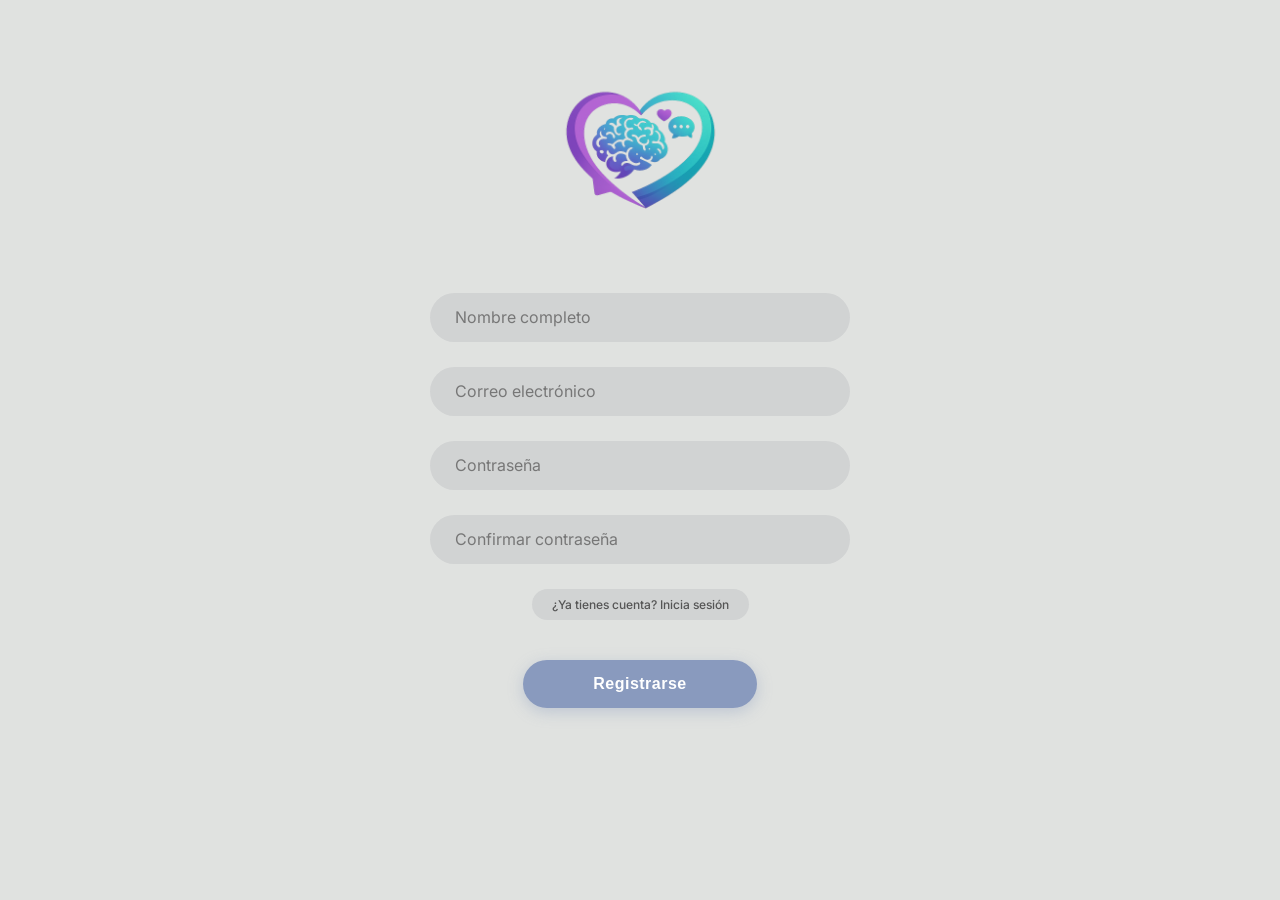
==== CrearCuenta/crear.html @ a9e746d1 "Proyecto mens cura" ====
<!DOCTYPE html>
<html lang="es">
<head>
    <meta charset="UTF-8">
    <meta name="viewport" content="width=device-width, initial-scale=1.0">
    <title>Mens Cura - Crear Cuenta</title>
    <link rel="stylesheet" href="crearCuenta.css">
</head>
<body>

    <div class="formulario">
        <img src="isologo.png" alt="Logo de mens cura" class="logo-placeholder">
        
        <form method="post" action="#">    
            <div class="input-group">
                <input type="text" id="regName" required>
                <label>Nombre completo</label>
            </div>

            <div class="input-group">
                <input type="email" id="regEmail" required>
                <label>Correo electrónico</label>
            </div>

            <div class="input-group">
                <input type="password" id="regPass" required>
                <label>Contraseña</label>
            </div>

            <div class="input-group">
                <input type="password" id="confirmPass" required>
                <label>Confirmar contraseña</label>
            </div>
            <div class="links-container" style="justify-content: center; display: flex;">
                <div class="link-pill">
                    <a href="../Inicio%20de%20Sesion/index.html">¿Ya tienes cuenta? Inicia sesión</a>
                </div>
            </div>

            <div class="button-container">
                <button type="submit" class="btn-iniciar">
                    Registrarse
                </button>
            </div>
        </form>
    </div>

    <script src="crearCuenta.js"></script>
</body>
</html>
---- CrearCuenta/crearCuenta.css ----
@import url('https://fonts.googleapis.com/css2?family=Inter:wght@400;600&display=swap');

body {
    margin: 0;
    padding: 0;
    font-family: 'Inter', sans-serif;
    background-color: #E0E2E0; 
    display: flex;
    justify-content: center;
    align-items: center;
    min-height: 100vh; /* Cambiado a min-height para permitir scroll en pantallas chicas */
}

.formulario {
    width: 420px;
    text-align: center;
    padding: 40px 20px;
    position: relative; 
    margin-top: 100px; /* Espacio para el logo que flota arriba */
}

.logo-placeholder {
    width: 250px; /* Reducido un poco para que sea más armónico con más campos */
    height: auto; 
    position: absolute;
    top: -220px;
    left: 50%;
    transform: translateX(-50%);
    display: block;
    object-fit: contain;
}

.input-group {
    position: relative;
    margin-bottom: 25px;
    z-index: 2; 
}

.input-group input {
    width: 100%;
    padding: 16px 25px;
    border-radius: 30px;
    border: none;
    background-color: #D1D3D3;
    font-size: 15px;
    color: #333;
    outline: none;
    box-sizing: border-box;
    transition: background-color 0.3s;
}

.input-group input:hover {
    background-color: #c8caca;
}

.input-group label {
    position: absolute;
    top: 50%;
    left: 25px;
    transform: translateY(-50%);
    color: #777;
    pointer-events: none;
    transition: 0.4s cubic-bezier(0.25, 0.8, 0.25, 1);
}

/* Efecto cuando el input tiene foco o contenido */
.input-group input:focus ~ label,
.input-group input:valid ~ label {
    top: -12px;
    left: 20px;
    font-size: 12px;
    color: #899ABE;
    font-weight: 600;
    background: #E0E2E0;
    padding: 0 8px;
    z-index: 3;
}

.links-container {
    display: flex;
    justify-content: center;
    margin-top: 10px;
}

.link-pill a {
    display: inline-block;
    background-color: #D1D3D3;
    padding: 8px 20px;
    border-radius: 20px;
    color: #555;
    text-decoration: none;
    font-size: 12px;
    font-weight: 500;
    transition: all 0.3s ease;
}

.link-pill a:hover {
    background-color: #899ABE;
    color: white;
    transform: translateY(-2px);
}

.button-container {
    margin-top: 40px;
}

.btn-iniciar {
    background-color: #899ABE;
    color: white;
    border: none;
    padding: 15px 70px;
    border-radius: 50px;
    font-size: 16px;
    font-weight: 600;
    letter-spacing: 0.5px;
    cursor: pointer;
    box-shadow: 0 4px 15px rgba(137, 154, 190, 0.4);
    transition: all 0.4s ease;
    outline: none;
}

.btn-iniciar:hover {
    background-color: #7686a6;
    transform: translateY(-3px);
    box-shadow: 0 8px 20px rgba(137, 154, 190, 0.5);
}
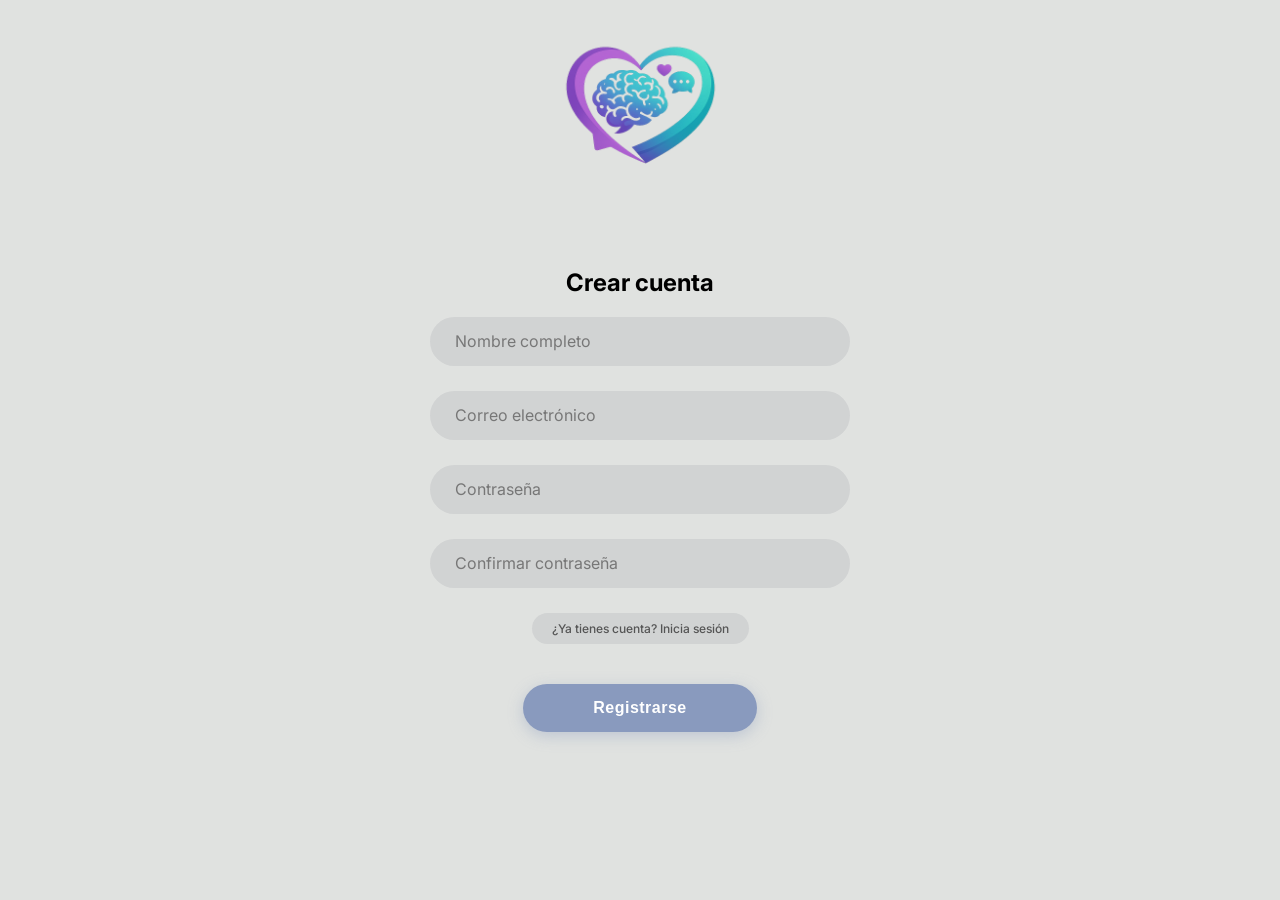
==== commit 7748b07f: "Interfaz actualizada con lo de many" ====
--- a/CrearCuenta/crear.html
+++ b/CrearCuenta/crear.html
@@ -8,41 +8,46 @@
 </head>
 <body>
 
-    <div class="formulario">
-        <img src="isologo.png" alt="Logo de mens cura" class="logo-placeholder">
-        
-        <form method="post" action="#">    
-            <div class="input-group">
-                <input type="text" id="regName" required>
-                <label>Nombre completo</label>
-            </div>
+    <div class="formulario-container">
+        <div class="formulario">
+            <img src="isologo.png" alt="Logo de mens cura" class="logo-placeholder">
+            
+            <h2>Crear cuenta</h2>
 
-            <div class="input-group">
-                <input type="email" id="regEmail" required>
-                <label>Correo electrónico</label>
-            </div>
+            <form id="registroForm" method="post" action="#">    
+                <div class="input-group">
+                    <input type="text" id="regName" required placeholder=" ">
+                    <label for="regName">Nombre completo</label>
+                </div>
 
-            <div class="input-group">
-                <input type="password" id="regPass" required>
-                <label>Contraseña</label>
-            </div>
+                <div class="input-group">
+                    <input type="email" id="regEmail" required placeholder=" ">
+                    <label for="regEmail">Correo electrónico</label>
+                </div>
 
-            <div class="input-group">
-                <input type="password" id="confirmPass" required>
-                <label>Confirmar contraseña</label>
-            </div>
-            <div class="links-container" style="justify-content: center; display: flex;">
-                <div class="link-pill">
-                    <a href="../Inicio%20de%20Sesion/index.html">¿Ya tienes cuenta? Inicia sesión</a>
+                <div class="input-group">
+                    <input type="password" id="regPass" required placeholder=" ">
+                    <label for="regPass">Contraseña</label>
                 </div>
-            </div>
 
-            <div class="button-container">
-                <button type="submit" class="btn-iniciar">
-                    Registrarse
-                </button>
-            </div>
-        </form>
+                <div class="input-group">
+                    <input type="password" id="confirmPass" required placeholder=" ">
+                    <label for="confirmPass">Confirmar contraseña</label>
+                </div>
+
+                <div class="links-container">
+                    <div class="link-pill">
+                        <a href="../Inicio%20de%20Sesion/index.html">¿Ya tienes cuenta? Inicia sesión</a>
+                    </div>
+                </div>
+
+                <div class="button-container">
+                    <button type="submit" class="btn-iniciar">
+                        Registrarse
+                    </button>
+                </div>
+            </form>
+        </div>
     </div>
 
     <script src="crearCuenta.js"></script>
--- a/CrearCuenta/crearCuenta.css
+++ b/CrearCuenta/crearCuenta.css
@@ -8,7 +8,7 @@
     display: flex;
     justify-content: center;
     align-items: center;
-    min-height: 100vh; /* Cambiado a min-height para permitir scroll en pantallas chicas */
+    min-height: 100vh;
 }
 
 .formulario {
@@ -16,11 +16,11 @@
     text-align: center;
     padding: 40px 20px;
     position: relative; 
-    margin-top: 100px; /* Espacio para el logo que flota arriba */
+    margin-top: 100px; /* Ajuste para el logo flotante */
 }
 
 .logo-placeholder {
-    width: 250px; /* Reducido un poco para que sea más armónico con más campos */
+    width: 250px;
     height: auto; 
     position: absolute;
     top: -220px;
@@ -30,6 +30,7 @@
     object-fit: contain;
 }
 
+/* Estilo de los campos de entrada */
 .input-group {
     position: relative;
     margin-bottom: 25px;
@@ -63,7 +64,7 @@
     transition: 0.4s cubic-bezier(0.25, 0.8, 0.25, 1);
 }
 
-/* Efecto cuando el input tiene foco o contenido */
+/* Animación del Label: foco o contenido válido */
 .input-group input:focus ~ label,
 .input-group input:valid ~ label {
     top: -12px;
@@ -76,6 +77,7 @@
     z-index: 3;
 }
 
+/* Contenedor de enlaces */
 .links-container {
     display: flex;
     justify-content: center;
@@ -100,6 +102,7 @@
     transform: translateY(-2px);
 }
 
+/* Botón con efecto de destello (glow) incorporado */
 .button-container {
     margin-top: 40px;
 }
@@ -117,6 +120,24 @@
     box-shadow: 0 4px 15px rgba(137, 154, 190, 0.4);
     transition: all 0.4s ease;
     outline: none;
+    position: relative; /* Para que el destello no se salga */
+    overflow: hidden;    /* Oculta el destello fuera del borde */
+}
+
+/* Implementación del efecto de brillo dinámico */
+.btn-iniciar::after {
+    content: "";
+    position: absolute;
+    top: 0;
+    left: -100%;
+    width: 100%;
+    height: 100%;
+    background: rgba(255, 255, 255, 0.25);
+    transition: 0.5s;
+}
+
+.btn-iniciar:hover::after {
+    left: 100%;
 }
 
 .btn-iniciar:hover {
